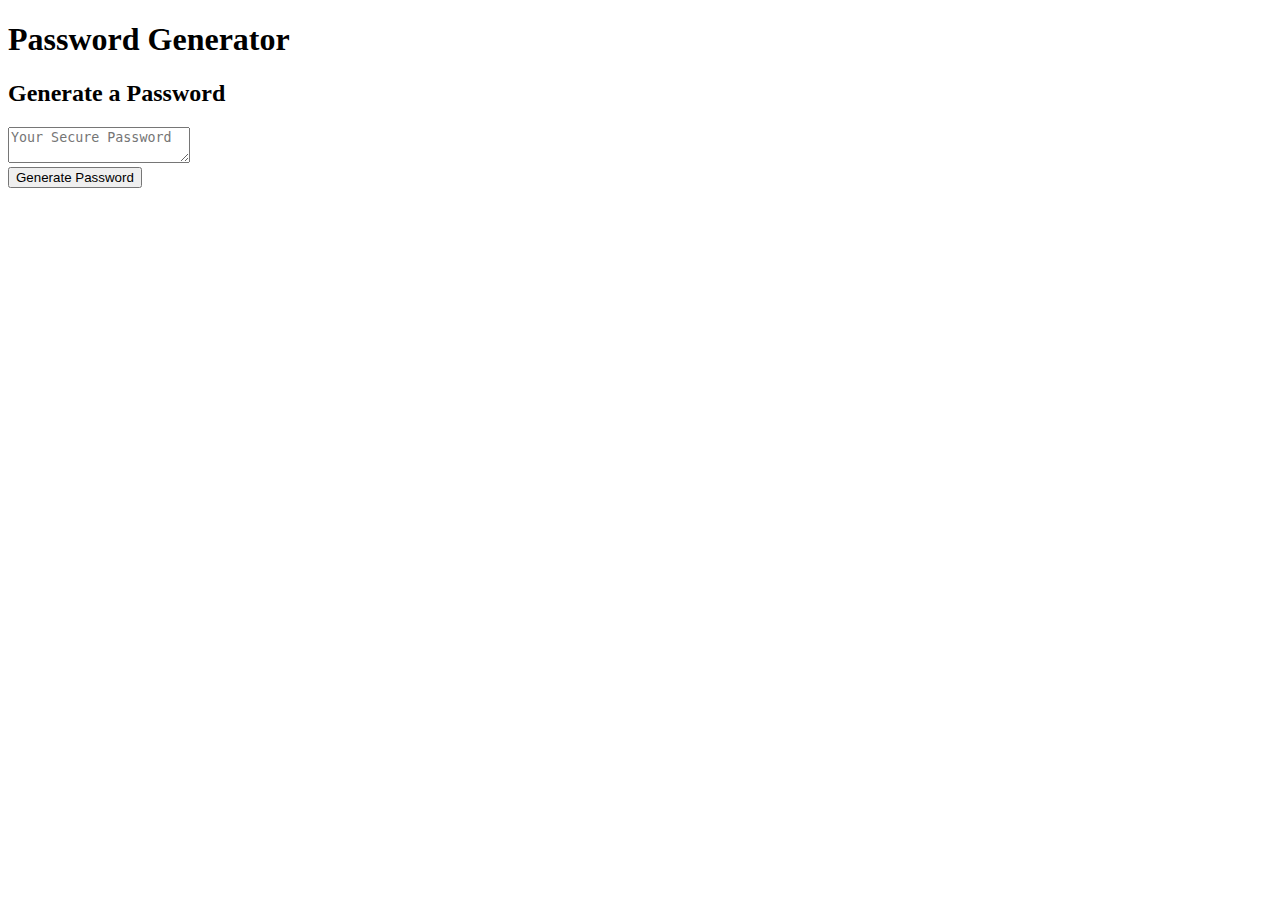
==== index copy.html @ 106fe352 "inital commit" ====
<!DOCTYPE html>
<html lang="en">
  <head>
    <meta charset="UTF-8" />
    <meta name="viewport" content="width=device-width, initial-scale=1.0" />
    <meta http-equiv="X-UA-Compatible" content="ie=edge" />
    <title>Password Generator</title>
    <link rel="stylesheet" href="style.css" />
  </head>
  <body>
    <div class="wrapper">
      <header>
        <h1>Password Generator</h1>
      </header>
      <div class="card">
        <div class="card-header">
          <h2>Generate a Password</h2>
        </div>
        <div class="card-body">
          <textarea
            readonly
            id="password"
            placeholder="Your Secure Password"
            aria-label="Generated Password"
          ></textarea>
        </div>
        <div class="card-footer">
          <button id="generate" class="btn">Generate Password</button>
        </div>
      </div>
    </div>
    <script src="script.js"></script>
  </body>
</html>
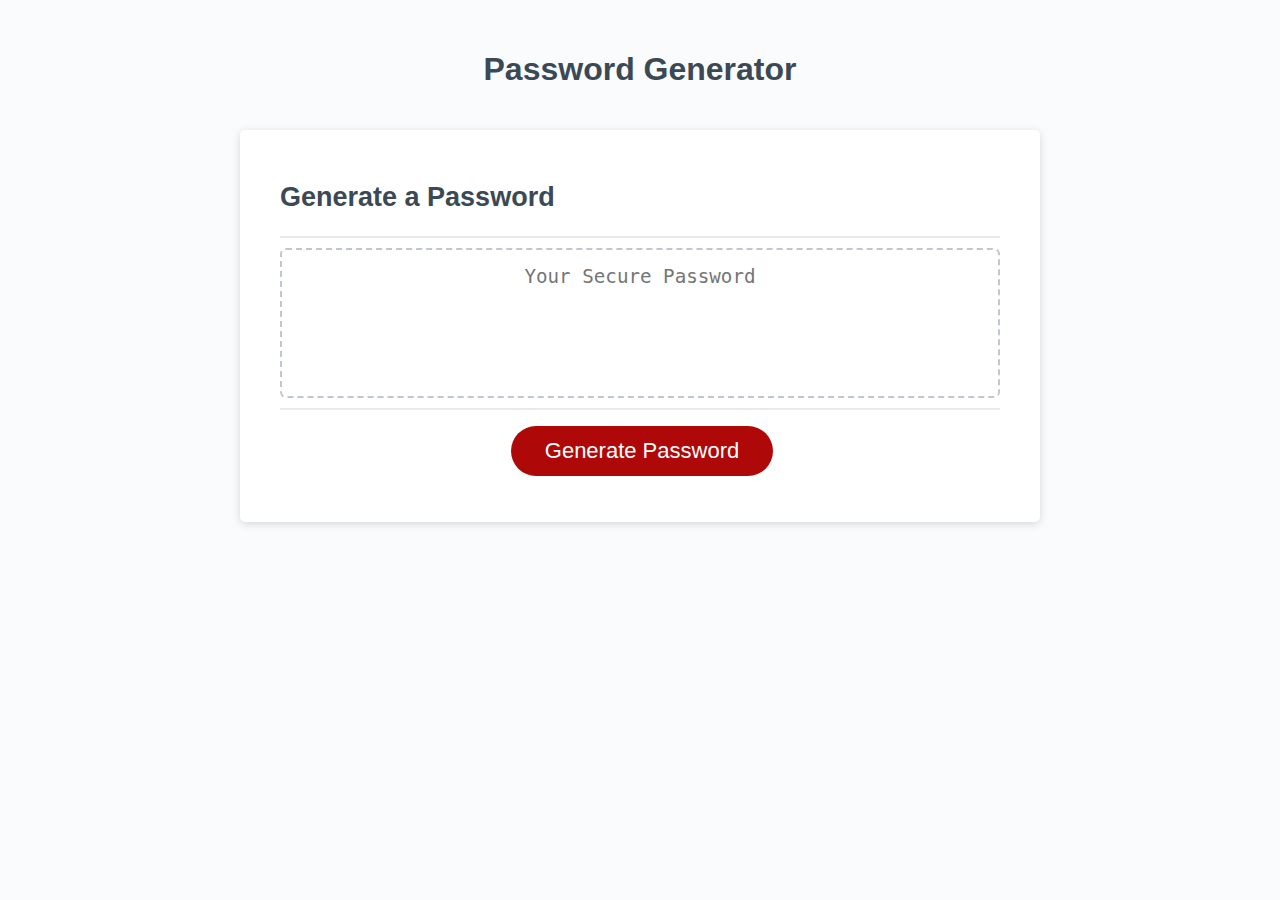
==== commit 3d09192b: "working pop up message" ====
--- a/index copy.html
+++ b/index copy.html
@@ -5,7 +5,7 @@
     <meta name="viewport" content="width=device-width, initial-scale=1.0" />
     <meta http-equiv="X-UA-Compatible" content="ie=edge" />
     <title>Password Generator</title>
-    <link rel="stylesheet" href="style.css" />
+    <link rel="stylesheet" href="./style copy.css" />
   </head>
   <body>
     <div class="wrapper">
@@ -25,10 +25,42 @@
           ></textarea>
         </div>
         <div class="card-footer">
-          <button id="generate" class="btn">Generate Password</button>
+          <button id="generate" data-pop-target="#criteria" class="btn">Generate Password</button>
         </div>
       </div>
+      <div id="criteria">
+          <div id="pop-head">
+            <h3>Select all that apply</h3>
+            <div>
+              <button data-cls-btn id="cls-btn">&times;</button>
+            </div>
+          </div>
+          <form action="" id="buttons">
+            <div id="length">
+              <span>Length</span><br>
+              <input type="radio" id="12-char" name="length" value="12-char">
+              <label for="12-char">12 characters</label><br>
+              <input type="radio" id="64-char" name="length" value="64-char">
+              <label for="64-char">64 characters</label><br>
+              <input type="radio" id="128-char" name="length" value="128-char">
+              <label for="128-char">128 characters</label><br>
+            </div>
+            <div id="char-type">
+              <span>Character Types</span><br>
+              <input type="checkbox" id="lowercase" name="lowercase" value="lowercase">
+              <label for="lowercase">Lowercase</label><br>
+              <input type="checkbox" id="uppercase" name="uppercase" value="uppercase">
+              <label for="uppercase">Uppercase</label><br>
+              <input type="checkbox" id="numericr" name="numeric" value="numeric">
+              <label for="numeric">Numeric</label><br>
+              <input type="checkbox" id="special-char" name="special-char" value="special char">
+              <label for="special-char">special characters</label><br>
+            </div>
+            <button type="submit">submit</button>
+        </form>
+      </div>
+      <div id="overlay"></div>
     </div>
-    <script src="script.js"></script>
+    <script src="./script copy.js"></script>
   </body>
 </html>
--- a/style copy.css
+++ b/style copy.css
@@ -0,0 +1,206 @@
+*,
+*::before,
+*::after {
+  box-sizing: border-box;
+}
+
+html,
+body,
+.wrapper {
+  height: 100%;
+  margin: 0;
+  padding: 0;
+}
+
+body {
+  font-family: sans-serif;
+  background-color: #f9fbfd;
+}
+
+.wrapper {
+  padding-top: 30px;
+  padding-left: 20px;
+  padding-right: 20px;
+}
+
+header {
+  text-align: center;
+  padding: 20px;
+  padding-top: 0px;
+  color: hsl(206, 17%, 28%);
+}
+
+.card {
+  background-color: hsl(0, 0%, 100%);
+  border-radius: 5px;
+  border-width: 1px;
+  box-shadow: rgba(0, 0, 0, 0.15) 0px 2px 8px 0px;
+  color: hsl(206, 17%, 28%);
+  font-size: 18px;
+  margin: 0 auto;
+  max-width: 800px;
+  padding: 30px 40px;
+}
+
+.card-header::after {
+  content: " ";
+  display: block;
+  width: 100%;
+  background: #e7e9eb;
+  height: 2px;
+}
+
+.card-body {
+  min-height: 100px;
+}
+
+.card-footer {
+  text-align: center;
+}
+
+.card-footer::before {
+  content: " ";
+  display: block;
+  width: 100%;
+  background: #e7e9eb;
+  height: 2px;
+}
+
+.card-footer::after {
+  content: " ";
+  display: block;
+  clear: both;
+}
+
+.btn {
+  border: none;
+  background-color: hsl(360, 91%, 36%);
+  border-radius: 25px;
+  box-shadow: rgba(0, 0, 0, 0.1) 0px 1px 6px 0px rgba(0, 0, 0, 0.2) 0px 1px 1px
+    0px;
+  color: hsl(0, 0%, 100%);
+  display: inline-block;
+  font-size: 22px;
+  line-height: 22px;
+  margin: 16px 16px 16px 20px;
+  padding: 14px 34px;
+  text-align: center;
+  cursor: pointer;
+}
+
+button[disabled] {
+  cursor: default;
+  background: #c0c7cf;
+}
+
+.float-right {
+  float: right;
+}
+
+#password {
+  -webkit-appearance: none;
+  -moz-appearance: none;
+  appearance: none;
+  border: none;
+  display: block;
+  width: 100%;
+  padding-top: 15px;
+  padding-left: 15px;
+  padding-right: 15px;
+  padding-bottom: 85px;
+  font-size: 1.2rem;
+  text-align: center;
+  margin-top: 10px;
+  margin-bottom: 10px;
+  border: 2px dashed #c0c7cf;
+  border-radius: 6px;
+  resize: none;
+  overflow: hidden;
+}
+
+@media (max-width: 690px) {
+  .btn {
+    font-size: 1rem;
+    margin: 16px 0px 0px 0px;
+    padding: 10px 15px;
+  }
+
+  #password {
+    font-size: 1rem;
+  }
+}
+
+@media (max-width: 500px) {
+  .btn {
+    font-size: 0.8rem;
+  }
+}
+
+#criteria {
+  position: fixed;
+  top: 30%;
+  left: 50%;
+  transform: translate(-50%, -50%) scale(0);
+  transition: 300ms ease-in-out;
+  border: 1px solid black;
+  border-radius: 5%;
+  z-index: 10;
+  background-color: white;
+  width: 500px;
+  max-width: 80%;
+}
+
+#criteria.active {
+  transform: translate(-50%, -50%) scale(1);
+}
+
+#pop-head {
+  padding: 10px 15px;
+  display: flex;
+  justify-content: space-between;
+  align-items: center;
+  border-bottom: 1px solid black;
+}
+
+#pop-head h3 {
+  font-size: 1.5rem;
+  font-weight: bold;
+}
+
+#cls-btn {
+  cursor: pointer;
+  border: none;
+  outline: none;
+  background: none;
+  font-size: 1.25rem;
+  font-weight: bold;
+}
+
+#buttons {
+  padding: 10px;
+  line-height: 1.5;
+  font-size: 1.25rem;
+}
+
+#buttons button{
+  font-size: 1.2rem;
+  padding:5px ;
+  margin: 15px 42.5% 0px;
+}
+
+#overlay {
+  position: fixed;
+  opacity: 0;
+  transition: 300ms ease-in-out;
+  top: 0;
+  left: 0;
+  bottom: 0;
+  right: 0;
+  background-color: rgba(0, 0, 0, .5);
+  pointer-events: none;
+}
+
+#overlay.active {
+  opacity: 1;
+  pointer-events: all;
+}